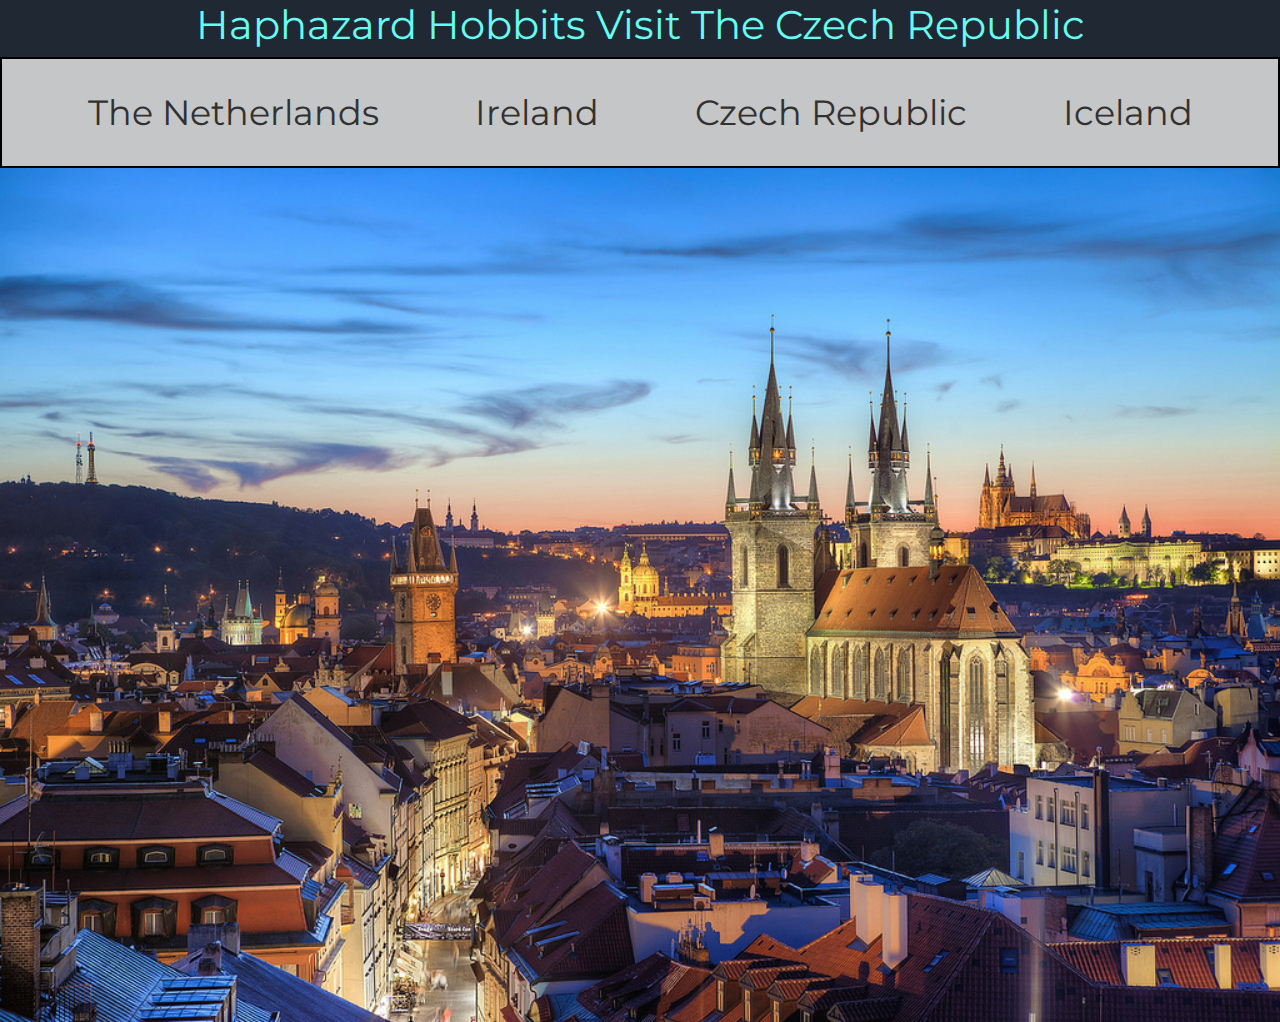
==== index.html @ 3a977387 "added images to DataProvider" ====
<!DOCTYPE html>
<html lang="en">
  <head>
    <meta charset="UTF-8" />
    <meta name="viewport" content="width=device-width, initial-scale=1.0" />
    <title>Travel Brochure Team Project</title>
    <link rel="stylesheet" href="styles/main.css" />
  </head>
  <body>
    <header>
      <div class="hobbit">Haphazard Hobbits Visit The Czech Republic</div>
      <nav class="nav-bar">
        <ul class="countries">
          <li class="country__item active">
            <a href="the-netherlands.html">The Netherlands</a>
          </li>
          <li class="country__item active">
            <a href="ireland.html">Ireland</a>
          </li>
          <li class="country__item active czech">
            <a href="index.html">Czech Republic</a>
          </li>
          <li class="country__item active">
            <a href="iceland.html">Iceland</a>
          </li>
        </ul>
      </nav>
    </header>
    <main>
      <img src="./images/prague-czechia (1).jpg" alt="Prague" />
    </main>
    <article>
      <div class="lists">
        <!--
        <ul class="landmarks__list">
          <h2>Landmarks:</h2>
          <li class="landmark__item">
            <a href="https://www.hrad.cz/en/prague-castle-for-visitors"
              >Prague Castle</a
            >
          </li>
          <li class="landmark__item">
            <a
              href="http://www.myczechrepublic.com/prague/sightseeing/charles_bridge.html"
              >Charles Bridge</a
            >
          </li>
          <li class="landmark__item">
            <a href="https://www.czechtourism.com/t/ostrava/"
              >St. Vitus Cathedral</a
            >
          </li>
          <li class="landmark__item">
            <a href="https://www.pilsen.eu/tourist/"
              >Gothic All Saints Chapel</a
            >
          </li>
        </ul>
      

        <ul class="heads__list">
          <h2>Heads of State:</h2>
          <li class="heads__item">
            <a href="https://en.wikipedia.org/wiki/Milo%C5%A1_Zeman"
              ><strong>President: </strong>Miloš Zeman</a
            >
          </li>
          <li class="heads__item">
            <a href="https://en.wikipedia.org/wiki/Milo%C5%A1_Vystr%C4%8Dil"
              ><strong>President of the Senate: </strong>Miloš Vystrčil</a
            >
          </li>
          <li class="heads__item">
            <a href="https://en.wikipedia.org/wiki/Andrej_Babi%C5%A1"
              ><strong>Prime Minister: </strong>Andrej Babiš</a
            >
          </li>
          <li class="heads__item">
            <a href="https://en.wikipedia.org/wiki/Radek_Vondr%C3%A1%C4%8Dek"
              ><strong>Speaker of the Chamber of Deputies:</strong> Radek
              Vondráček</a
            >
          </li>
        </ul>
        -->
      </div>
    </article>
    <script type="module" src="./scripts/main.js"></script>
    <script type="module" src="./scripts/DataProvider.js"></script>
  </body>
</html>
---- styles/main.css ----
@import url("https://fonts.googleapis.com/css2?family=Montserrat:wght@500&display=swap");
@import "./header.css";
@import "./footerList.css";
@import "./footerItems.css";
@import "./coinFlip.css";

* {
  padding: 0;
  margin: 0;
}

.custom--cursor {
  cursor: url(../images/hobbit-cursor-new.png), auto;
}

article {
  display: flex;
  flex-direction: row;
  padding: 0;
}

img {
  display: flex;
  padding: 0;
  width: 100%;
  max-width: 100%;
  margin-bottom: 0em;
  z-index: -1;
}
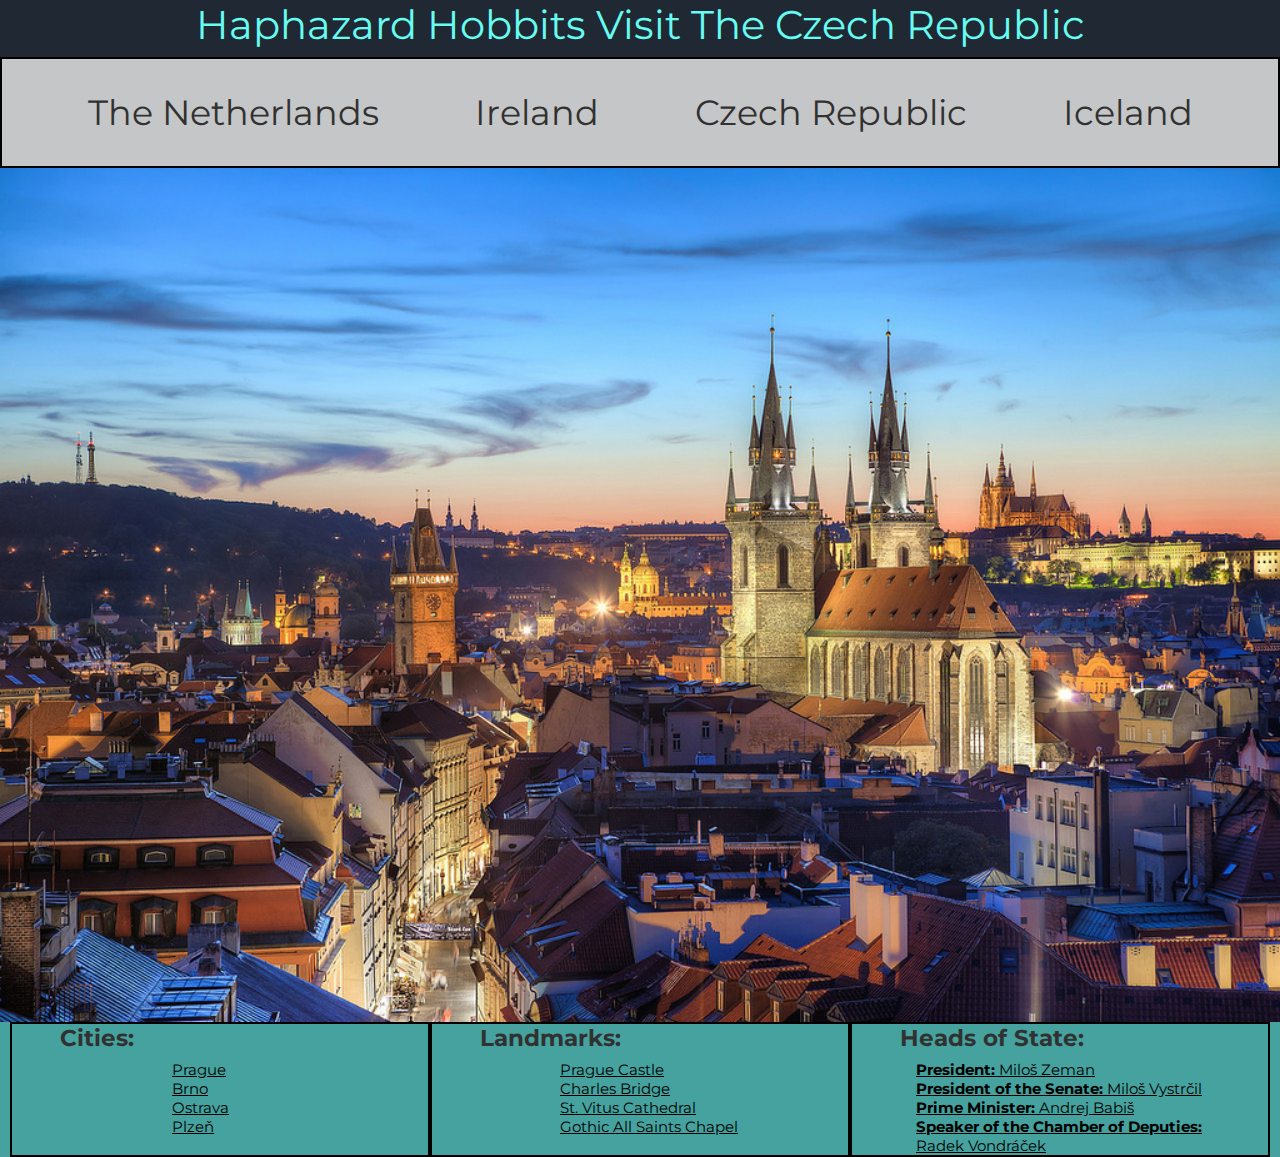
==== commit 14b03c19: "added images and fixed czech html" ====
--- a/index.html
+++ b/index.html
@@ -85,7 +85,6 @@
         -->
       </div>
     </article>
-    <script type="module" src="./scripts/main.js"></script>
-    <script type="module" src="./scripts/DataProvider.js"></script>
+    <script type="module" src="./scripts/countries/czech.js"></script>
   </body>
 </html>
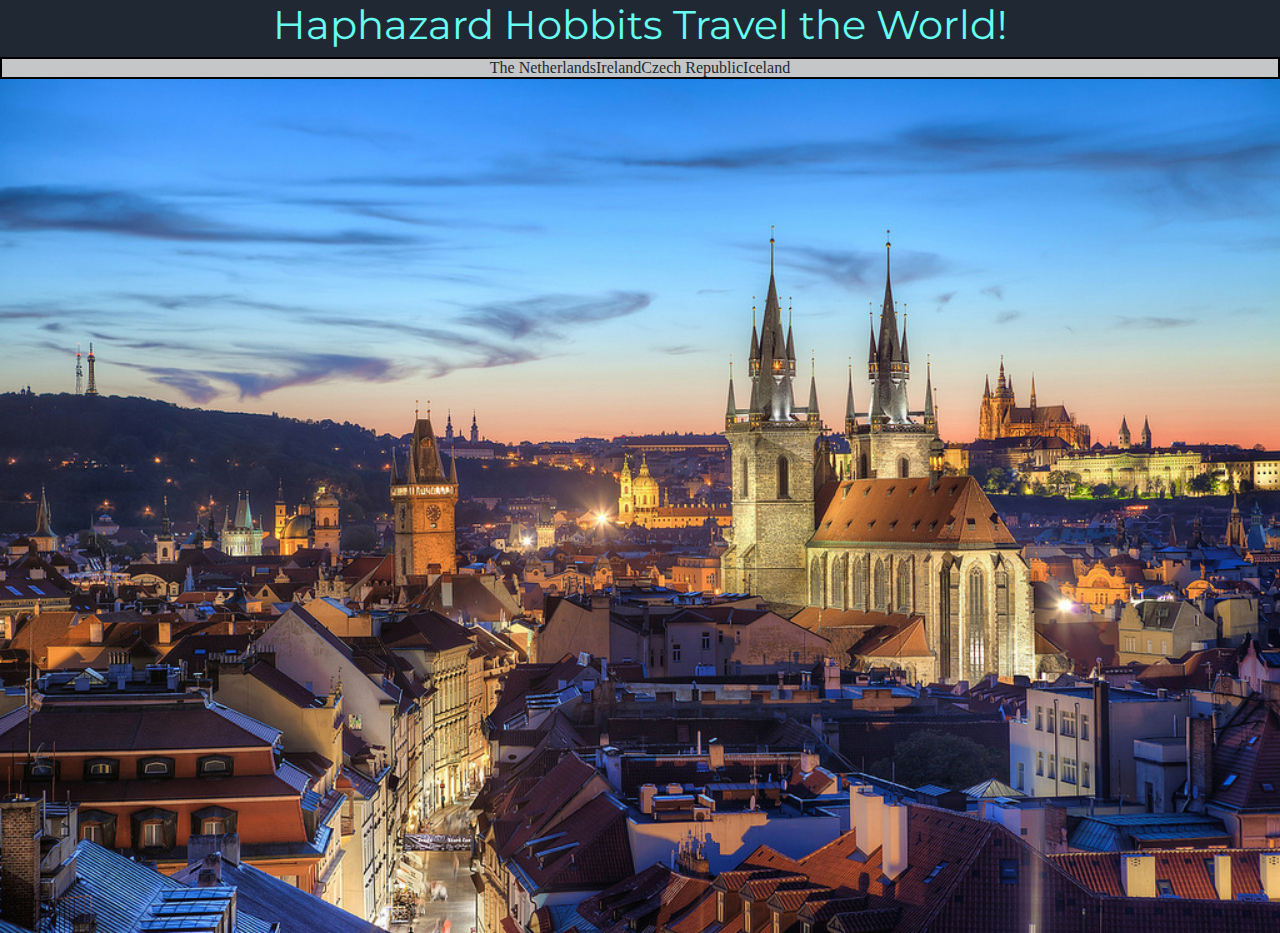
==== commit 87c5cc54: "remove extra pages" ====
--- a/index.html
+++ b/index.html
@@ -8,20 +8,20 @@
   </head>
   <body>
     <header>
-      <div class="hobbit">Haphazard Hobbits Visit The Czech Republic</div>
+      <div class="hobbit">Haphazard Hobbits Travel the World!</div>
       <nav class="nav-bar">
         <ul class="countries">
           <li class="country__item active">
-            <a href="the-netherlands.html">The Netherlands</a>
+            <p class="netherlands__button">The Netherlands</p>
           </li>
           <li class="country__item active">
-            <a href="ireland.html">Ireland</a>
+            <p class="ireland__button">Ireland</p>
           </li>
           <li class="country__item active czech">
-            <a href="index.html">Czech Republic</a>
+            <p class="czech__button">Czech Republic</p>
           </li>
           <li class="country__item active">
-            <a href="iceland.html">Iceland</a>
+            <p class="iceland__button">Iceland</p>
           </li>
         </ul>
       </nav>
@@ -31,60 +31,8 @@
     </main>
     <article>
       <div class="lists">
-        <!--
-        <ul class="landmarks__list">
-          <h2>Landmarks:</h2>
-          <li class="landmark__item">
-            <a href="https://www.hrad.cz/en/prague-castle-for-visitors"
-              >Prague Castle</a
-            >
-          </li>
-          <li class="landmark__item">
-            <a
-              href="http://www.myczechrepublic.com/prague/sightseeing/charles_bridge.html"
-              >Charles Bridge</a
-            >
-          </li>
-          <li class="landmark__item">
-            <a href="https://www.czechtourism.com/t/ostrava/"
-              >St. Vitus Cathedral</a
-            >
-          </li>
-          <li class="landmark__item">
-            <a href="https://www.pilsen.eu/tourist/"
-              >Gothic All Saints Chapel</a
-            >
-          </li>
-        </ul>
-      
-
-        <ul class="heads__list">
-          <h2>Heads of State:</h2>
-          <li class="heads__item">
-            <a href="https://en.wikipedia.org/wiki/Milo%C5%A1_Zeman"
-              ><strong>President: </strong>Miloš Zeman</a
-            >
-          </li>
-          <li class="heads__item">
-            <a href="https://en.wikipedia.org/wiki/Milo%C5%A1_Vystr%C4%8Dil"
-              ><strong>President of the Senate: </strong>Miloš Vystrčil</a
-            >
-          </li>
-          <li class="heads__item">
-            <a href="https://en.wikipedia.org/wiki/Andrej_Babi%C5%A1"
-              ><strong>Prime Minister: </strong>Andrej Babiš</a
-            >
-          </li>
-          <li class="heads__item">
-            <a href="https://en.wikipedia.org/wiki/Radek_Vondr%C3%A1%C4%8Dek"
-              ><strong>Speaker of the Chamber of Deputies:</strong> Radek
-              Vondráček</a
-            >
-          </li>
-        </ul>
-        -->
       </div>
     </article>
-    <script type="module" src="./scripts/countries/czech.js"></script>
+    <script type="module" src="./scripts/main.js"></script>
   </body>
 </html>
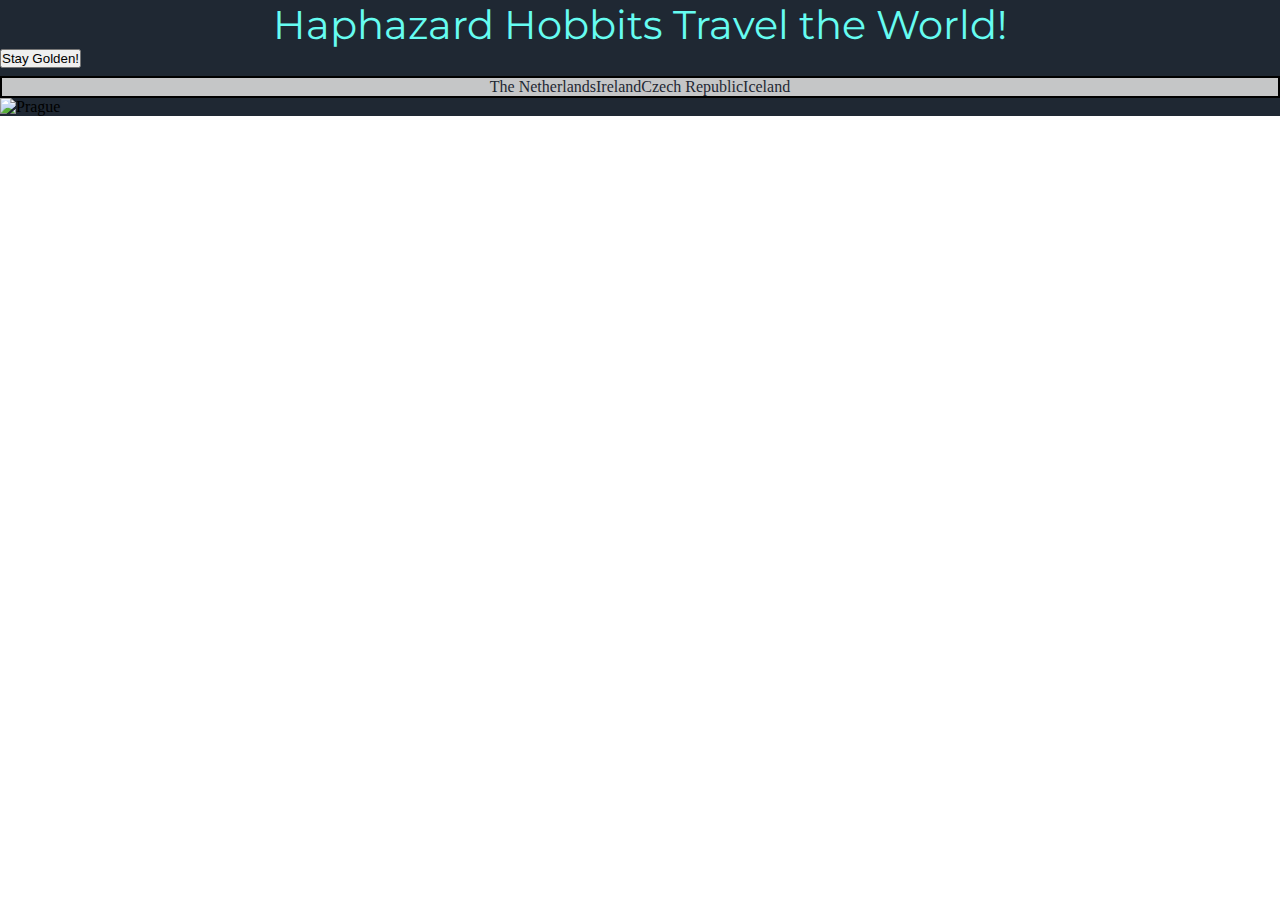
==== commit 74dea382: "resolve merge conflicts" ====
--- a/index.html
+++ b/index.html
@@ -6,9 +6,10 @@
     <title>Travel Brochure Team Project</title>
     <link rel="stylesheet" href="styles/main.css" />
   </head>
-  <body>
+  <body class="custom--cursor">
     <header>
       <div class="hobbit">Haphazard Hobbits Travel the World!</div>
+      <button type="button" id="button">Stay Golden!</button>  
       <nav class="nav-bar">
         <ul class="countries">
           <li class="country__item active">
@@ -27,7 +28,14 @@
       </nav>
     </header>
     <main>
-      <img src="./images/prague-czechia (1).jpg" alt="Prague" />
+      <header class="header">
+        <div class="image__container">
+          <img class="country__image" src="https://outpostmagazine.com/wp-content/uploads/2016/07/prague-czechia.jpg" alt="Prague"/>
+          <div class="coin__image--index">
+            <img class="coin--flip" src="./images/coin.png" />
+          </div>
+          </div>
+      </header>
     </main>
     <article>
       <div class="lists">
--- a/styles/main.css
+++ b/styles/main.css
@@ -2,7 +2,10 @@
 @import "./header.css";
 @import "./footerList.css";
 @import "./footerItems.css";
-@import "./coinFlip.css";
+@import "./coinFlip/coinFlipNetherlands.css";
+@import "./coinFlip/coinFlipIreland.css";
+@import "./coinFlip/coinFlipIndex.css";
+@import "./coinFlip/coinFlipIceland.css";
 
 * {
   padding: 0;
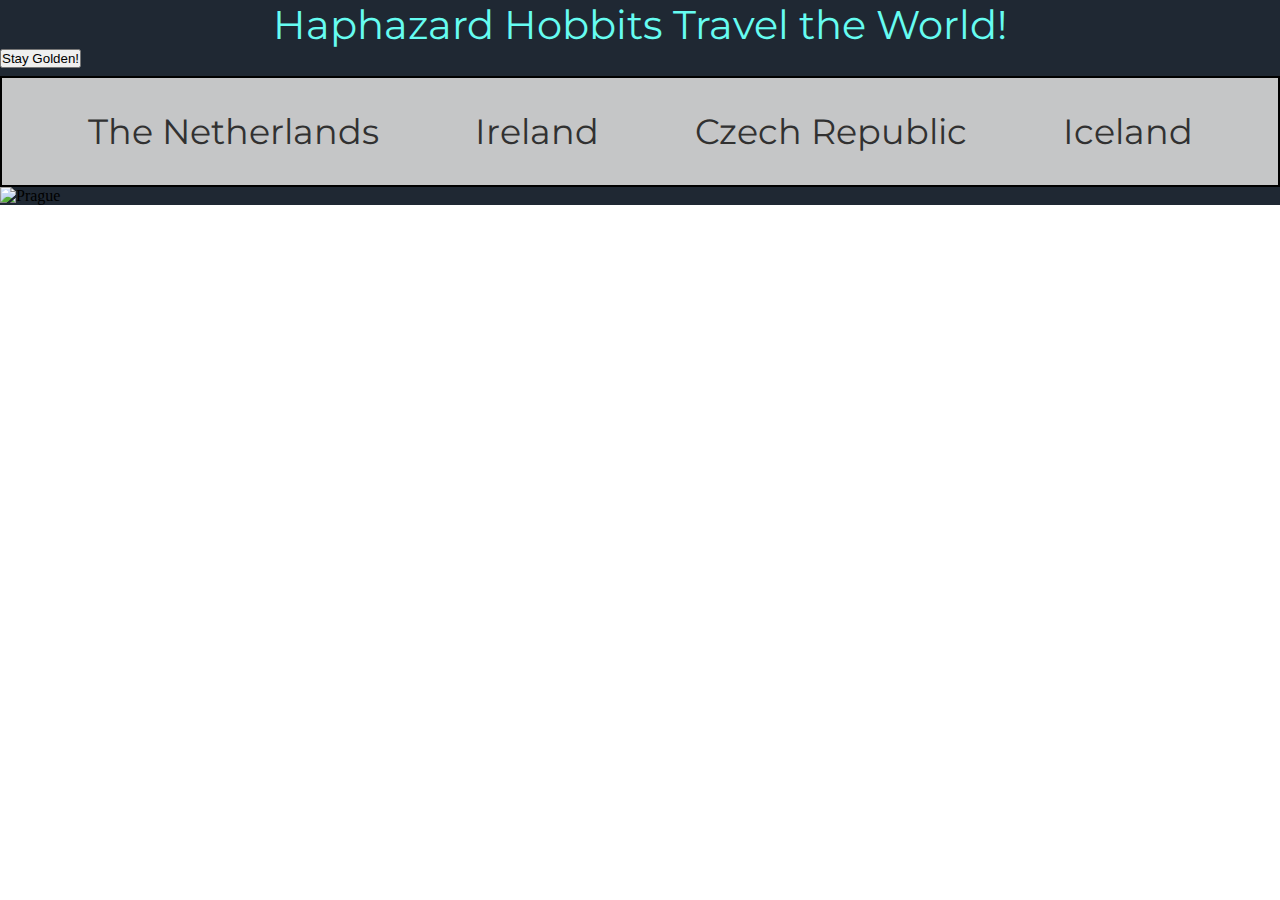
==== commit 0080c139: "remove static flag" ====
--- a/index.html
+++ b/index.html
@@ -18,7 +18,7 @@
           <li class="country__item active">
             <p class="ireland__button">Ireland</p>
           </li>
-          <li class="country__item active czech">
+          <li class="country__item active ">
             <p class="czech__button">Czech Republic</p>
           </li>
           <li class="country__item active">
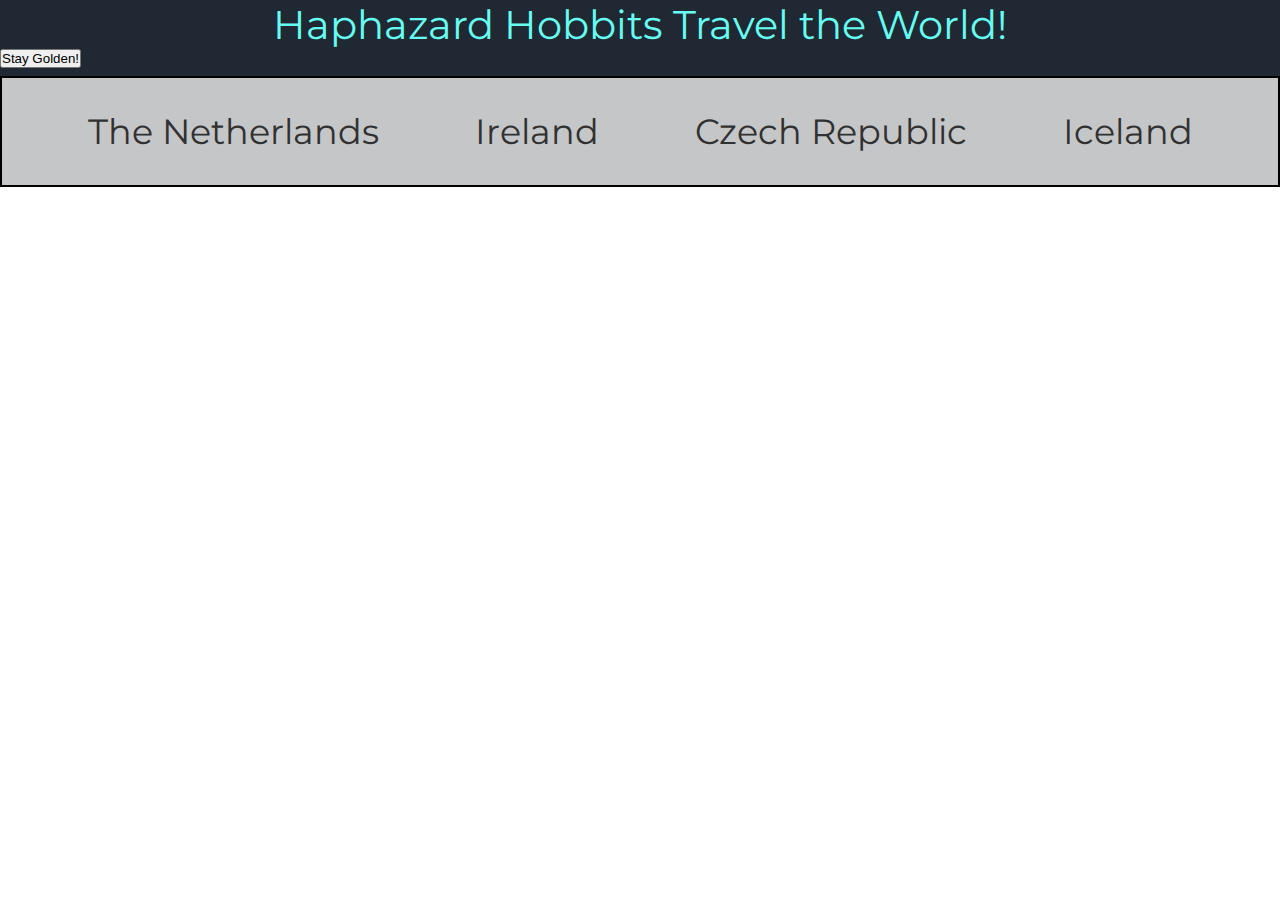
==== commit 4c3b701c: "fix stay golden button" ====
--- a/index.html
+++ b/index.html
@@ -8,7 +8,7 @@
   </head>
   <body class="custom--cursor">
     <header>
-      <div class="hobbit">Haphazard Hobbits Travel the World!</div>
+      <div class="hobbit button--color">Haphazard Hobbits Travel the World!</div>
       <button type="button" id="button">Stay Golden!</button>  
       <nav class="nav-bar">
         <ul class="countries">
@@ -28,14 +28,7 @@
       </nav>
     </header>
     <main>
-      <header class="header">
-        <div class="image__container">
-          <img class="country__image" src="https://outpostmagazine.com/wp-content/uploads/2016/07/prague-czechia.jpg" alt="Prague"/>
-          <div class="coin__image--index">
-            <img class="coin--flip" src="./images/coin.png" />
-          </div>
-          </div>
-      </header>
+      
     </main>
     <article>
       <div class="lists">
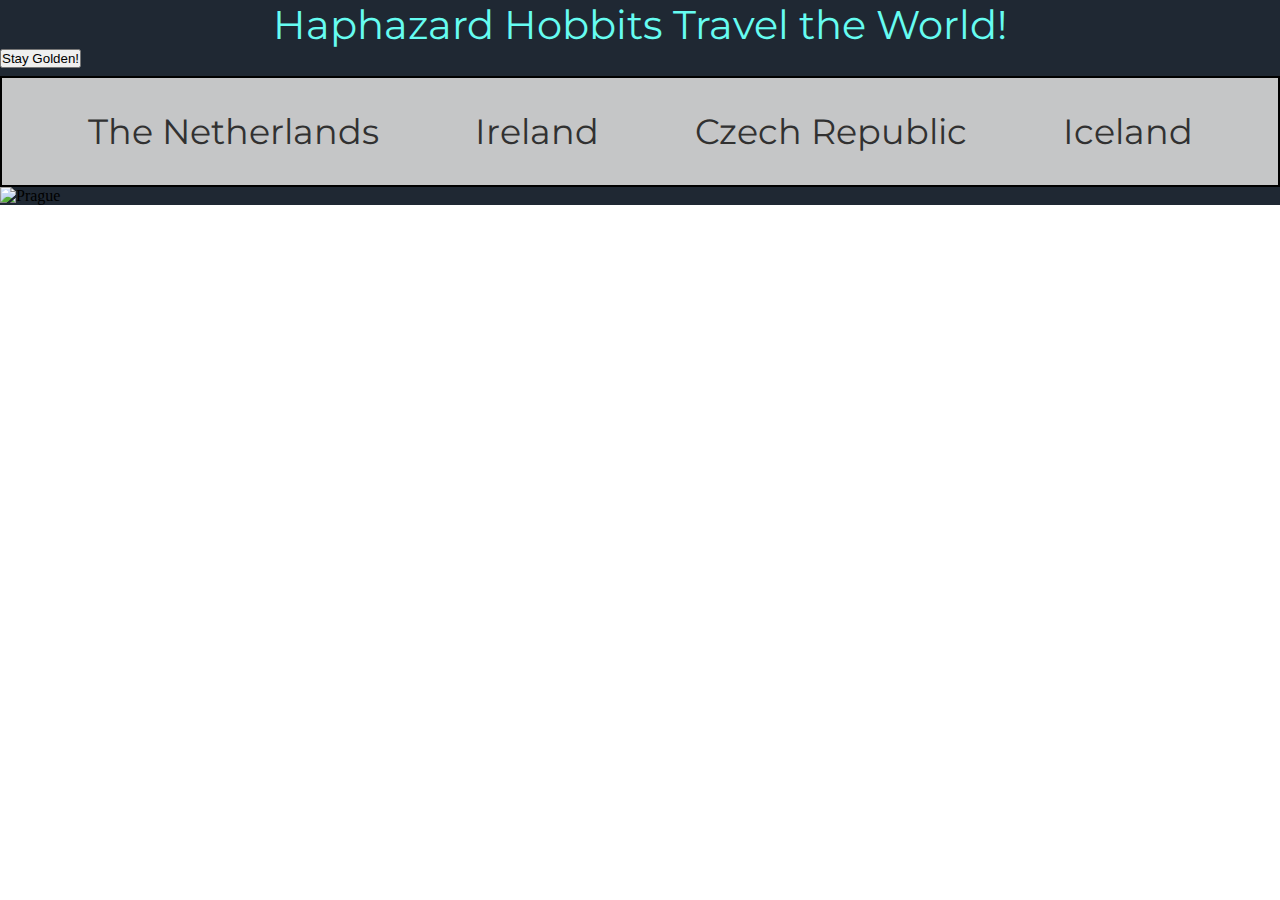
==== commit 46ebddc2: "fix broken country flags" ====
--- a/index.html
+++ b/index.html
@@ -8,27 +8,34 @@
   </head>
   <body class="custom--cursor">
     <header>
-      <div class="hobbit button--color">Haphazard Hobbits Travel the World!</div>
+      <div class="hobbit">Haphazard Hobbits Travel the World!</div>
       <button type="button" id="button">Stay Golden!</button>  
       <nav class="nav-bar">
         <ul class="countries">
-          <li class="country__item active">
+          <li class="country__item netherlands">
             <p class="netherlands__button">The Netherlands</p>
           </li>
-          <li class="country__item active">
+          <li class="country__item ireland">
             <p class="ireland__button">Ireland</p>
           </li>
-          <li class="country__item active ">
+          <li class="country__item czech">
             <p class="czech__button">Czech Republic</p>
           </li>
-          <li class="country__item active">
+          <li class="country__item iceland">
             <p class="iceland__button">Iceland</p>
           </li>
         </ul>
       </nav>
     </header>
     <main>
-      
+      <header class="header">
+        <div class="image__container">
+          <img class="country__image" src="https://outpostmagazine.com/wp-content/uploads/2016/07/prague-czechia.jpg" alt="Prague"/>
+          <div class="coin__image--index">
+            <img class="coin--flip" src="./images/coin.png" />
+          </div>
+          </div>
+      </header>
     </main>
     <article>
       <div class="lists">
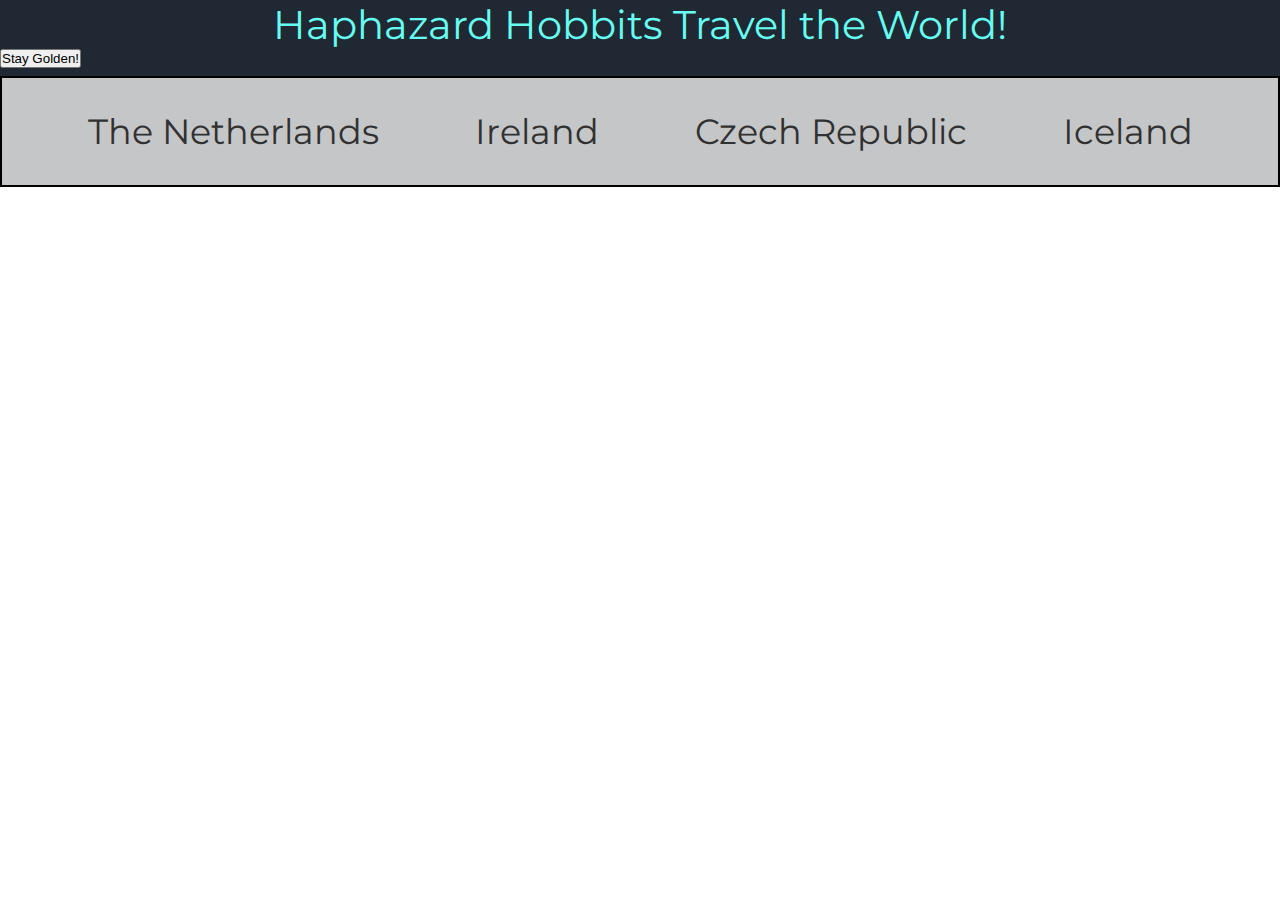
==== commit 558180b2: "resolve merge" ====
--- a/index.html
+++ b/index.html
@@ -8,7 +8,7 @@
   </head>
   <body class="custom--cursor">
     <header>
-      <div class="hobbit">Haphazard Hobbits Travel the World!</div>
+      <div class="hobbit button--color">Haphazard Hobbits Travel the World!</div>
       <button type="button" id="button">Stay Golden!</button>  
       <nav class="nav-bar">
         <ul class="countries">
@@ -28,14 +28,7 @@
       </nav>
     </header>
     <main>
-      <header class="header">
-        <div class="image__container">
-          <img class="country__image" src="https://outpostmagazine.com/wp-content/uploads/2016/07/prague-czechia.jpg" alt="Prague"/>
-          <div class="coin__image--index">
-            <img class="coin--flip" src="./images/coin.png" />
-          </div>
-          </div>
-      </header>
+      
     </main>
     <article>
       <div class="lists">
